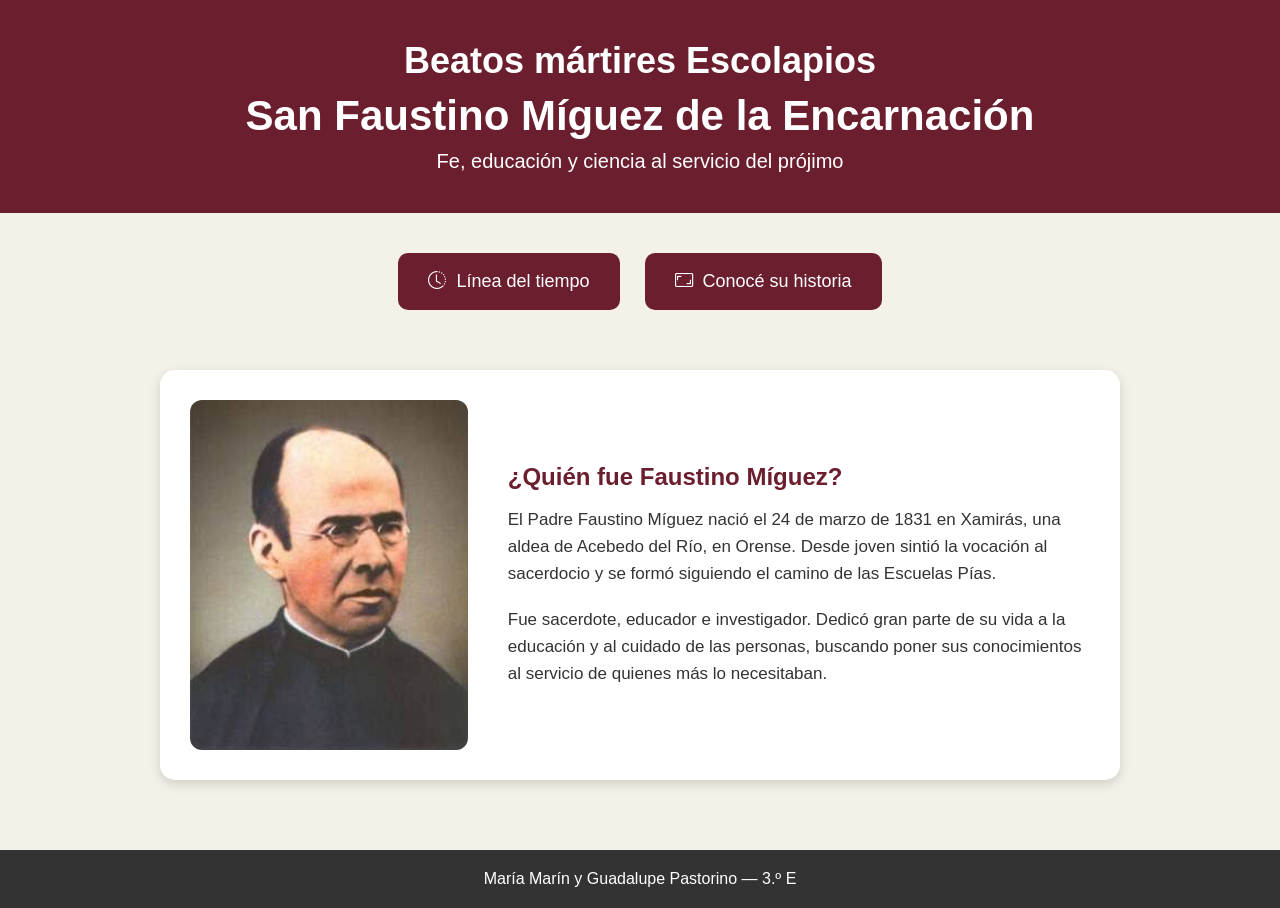
==== index.html @ 3d1377ed "Add files via upload" ====
<!DOCTYPE html>
<html lang="es">
<head>
    <meta charset="UTF-8">
    <meta name="viewport" content="width=device-width, initial-scale=1.0">
    <title>Faustino Míguez de la Encarnación</title>
    <link rel="stylesheet" href="https://cdn.jsdelivr.net/npm/bootstrap-icons@1.13.1/font/bootstrap-icons.min.css">
    <style>
        * {
            margin: 0;
            padding: 0;
            box-sizing: border-box;
        }

        body {
            font-family: Arial, sans-serif;
            background-color: #f4f1e8;
            color: #333;
        }

        header {
            background-color: #6b1e2e;
            color: white;
            text-align: center;
            padding: 40px 20px;
        }

        header h1 {
            font-size: 36px;
            margin-bottom: 10px;
        }

        header h2 {
            font-size: 42px;
            margin-bottom: 10px;
            font-weight: bold;
        }

        header p {
            font-size: 20px;
        }

        .principal {
            max-width: 1000px;
            margin: 40px auto;
            padding: 20px;
        }

        .presentacion {
            display: flex;
            align-items: center;
            gap: 40px;
            background-color: white;
            padding: 30px;
            border-radius: 15px;
            box-shadow: 0 4px 12px rgba(0,0,0,0.15);
        }

        .presentacion img {
            width: 300px;
            height: 350px;
            object-fit: cover;
            border-radius: 12px;
        }

        .biografia h2 {
            color: #6b1e2e;
            margin-bottom: 15px;
        }

        .biografia p {
            font-size: 17px;
            line-height: 1.6;
        }

        .botones {
            display: flex;
            justify-content: center;
            gap: 25px;
            margin-top: 40px;
            flex-wrap: wrap;
        }

        .boton {
            background-color: #6b1e2e;
            color: white;
            text-decoration: none;
            padding: 18px 30px;
            border-radius: 10px;
            font-size: 18px;
            transition: 0.3s;
            display: inline-flex;
            align-items: center;
            gap: 10px;
        }

        .boton:hover {
            background-color: #8c3044;
            transform: scale(1.05);
        }

        footer {
            margin-top: 50px;
            background-color: #333;
            color: white;
            text-align: center;
            padding: 20px;
        }

        @media (max-width: 700px) {
            .presentacion {
                flex-direction: column;
                text-align: center;
            }

            .presentacion img {
                width: 80%;
                height: auto;
            }

            header h2 {
                font-size: 32px;
            }
        }
    </style>
</head>
<body>

    <header>
        <h1>Beatos mártires Escolapios</h1>
        <h2>San Faustino Míguez de la Encarnación</h2>
        <p>Fe, educación y ciencia al servicio del prójimo</p>
    </header>

    <section class="botones">
        <!-- Ícono integrado correctamente dentro del enlace -->
        <a href="./pages/lineadetiempo.html" class="boton">
            <i class="bi bi-clock-history"></i> Línea del tiempo</a>

       <a href="./pages/historia.html" class="boton">
    <i class="bi bi-aspect-ratio"></i> Conocé su historia </a>


    </section>

    <main class="principal">
        <section class="presentacion">

            <img src="./img/faustino.jfif" alt="Faustino Míguez">

            <div class="biografia">
                <h2>¿Quién fue Faustino Míguez?</h2>
                <p>
                    El Padre Faustino Míguez nació el 24 de marzo de 1831
                    en Xamirás, una aldea de Acebedo del Río, en Orense.
                    Desde joven sintió la vocación al sacerdocio y se formó
                    siguiendo el camino de las Escuelas Pías.
                </p>
                <br>
                <p>
                    Fue sacerdote, educador e investigador. Dedicó gran parte
                    de su vida a la educación y al cuidado de las personas,
                    buscando poner sus conocimientos al servicio de quienes
                    más lo necesitaban.
                </p>
            </div>
        </section>
    </main>

    <footer>
        <p>María Marín y Guadalupe Pastorino — 3.º E</p>
    </footer>

</body>
</html>
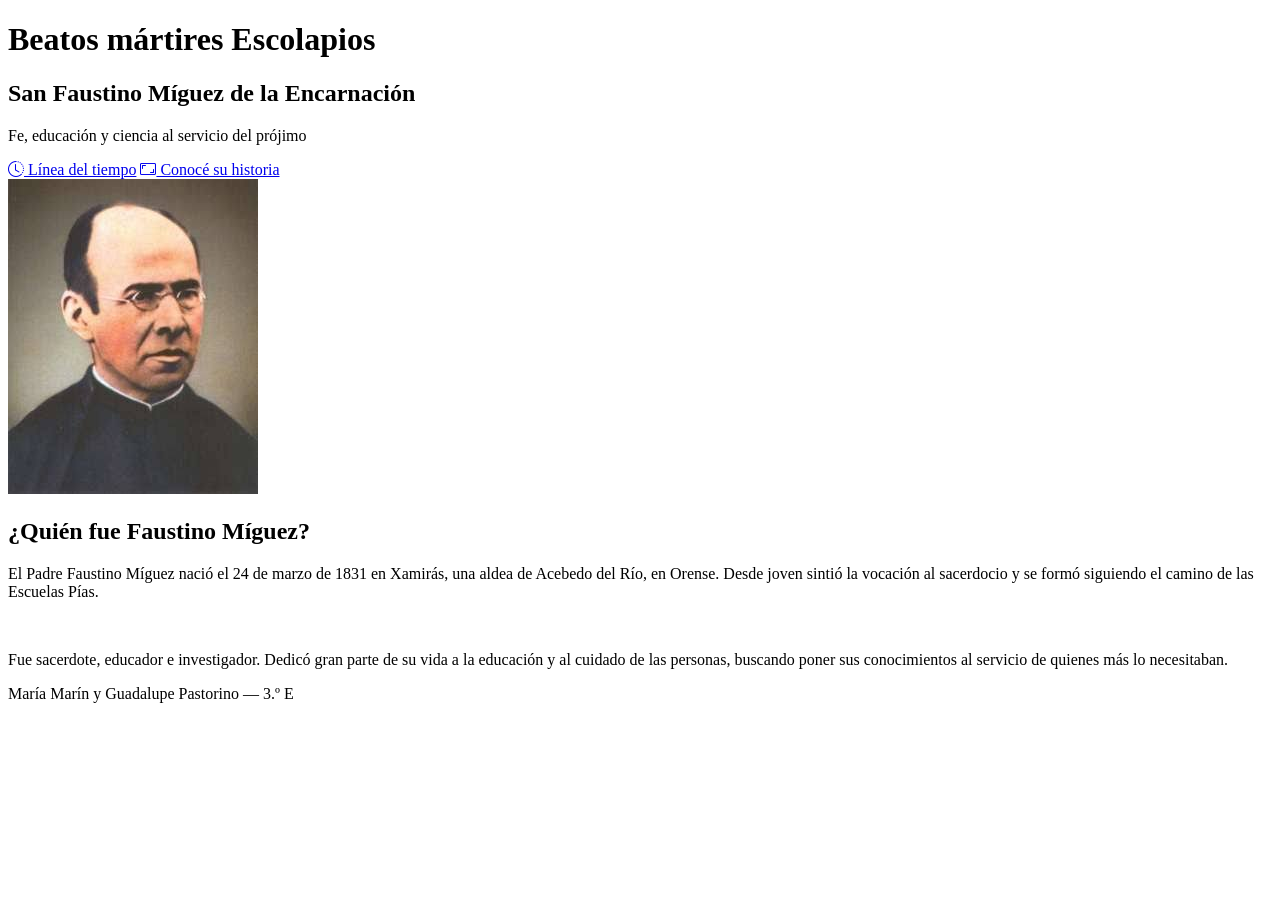
==== commit 5be4bb5d: "Update index.html" ====
--- a/index.html
+++ b/index.html
@@ -5,124 +5,7 @@
     <meta name="viewport" content="width=device-width, initial-scale=1.0">
     <title>Faustino Míguez de la Encarnación</title>
     <link rel="stylesheet" href="https://cdn.jsdelivr.net/npm/bootstrap-icons@1.13.1/font/bootstrap-icons.min.css">
-    <style>
-        * {
-            margin: 0;
-            padding: 0;
-            box-sizing: border-box;
-        }
-
-        body {
-            font-family: Arial, sans-serif;
-            background-color: #f4f1e8;
-            color: #333;
-        }
-
-        header {
-            background-color: #6b1e2e;
-            color: white;
-            text-align: center;
-            padding: 40px 20px;
-        }
-
-        header h1 {
-            font-size: 36px;
-            margin-bottom: 10px;
-        }
-
-        header h2 {
-            font-size: 42px;
-            margin-bottom: 10px;
-            font-weight: bold;
-        }
-
-        header p {
-            font-size: 20px;
-        }
-
-        .principal {
-            max-width: 1000px;
-            margin: 40px auto;
-            padding: 20px;
-        }
-
-        .presentacion {
-            display: flex;
-            align-items: center;
-            gap: 40px;
-            background-color: white;
-            padding: 30px;
-            border-radius: 15px;
-            box-shadow: 0 4px 12px rgba(0,0,0,0.15);
-        }
-
-        .presentacion img {
-            width: 300px;
-            height: 350px;
-            object-fit: cover;
-            border-radius: 12px;
-        }
-
-        .biografia h2 {
-            color: #6b1e2e;
-            margin-bottom: 15px;
-        }
-
-        .biografia p {
-            font-size: 17px;
-            line-height: 1.6;
-        }
-
-        .botones {
-            display: flex;
-            justify-content: center;
-            gap: 25px;
-            margin-top: 40px;
-            flex-wrap: wrap;
-        }
-
-        .boton {
-            background-color: #6b1e2e;
-            color: white;
-            text-decoration: none;
-            padding: 18px 30px;
-            border-radius: 10px;
-            font-size: 18px;
-            transition: 0.3s;
-            display: inline-flex;
-            align-items: center;
-            gap: 10px;
-        }
-
-        .boton:hover {
-            background-color: #8c3044;
-            transform: scale(1.05);
-        }
-
-        footer {
-            margin-top: 50px;
-            background-color: #333;
-            color: white;
-            text-align: center;
-            padding: 20px;
-        }
-
-        @media (max-width: 700px) {
-            .presentacion {
-                flex-direction: column;
-                text-align: center;
-            }
-
-            .presentacion img {
-                width: 80%;
-                height: auto;
-            }
-
-            header h2 {
-                font-size: 32px;
-            }
-        }
-    </style>
+    <link rel="stylesheet" href="css/styles.css">
 </head>
 <body>
 
@@ -133,19 +16,15 @@
     </header>
 
     <section class="botones">
-        <!-- Ícono integrado correctamente dentro del enlace -->
         <a href="./pages/lineadetiempo.html" class="boton">
             <i class="bi bi-clock-history"></i> Línea del tiempo</a>
 
-       <a href="./pages/historia.html" class="boton">
-    <i class="bi bi-aspect-ratio"></i> Conocé su historia </a>
-
-
+        <a href="./pages/historia.html" class="boton">
+            <i class="bi bi-aspect-ratio"></i> Conocé su historia</a>
     </section>
 
     <main class="principal">
         <section class="presentacion">
-
             <img src="./img/faustino.jfif" alt="Faustino Míguez">
 
             <div class="biografia">
@@ -172,4 +51,4 @@
     </footer>
 
 </body>
-</html>+</html>
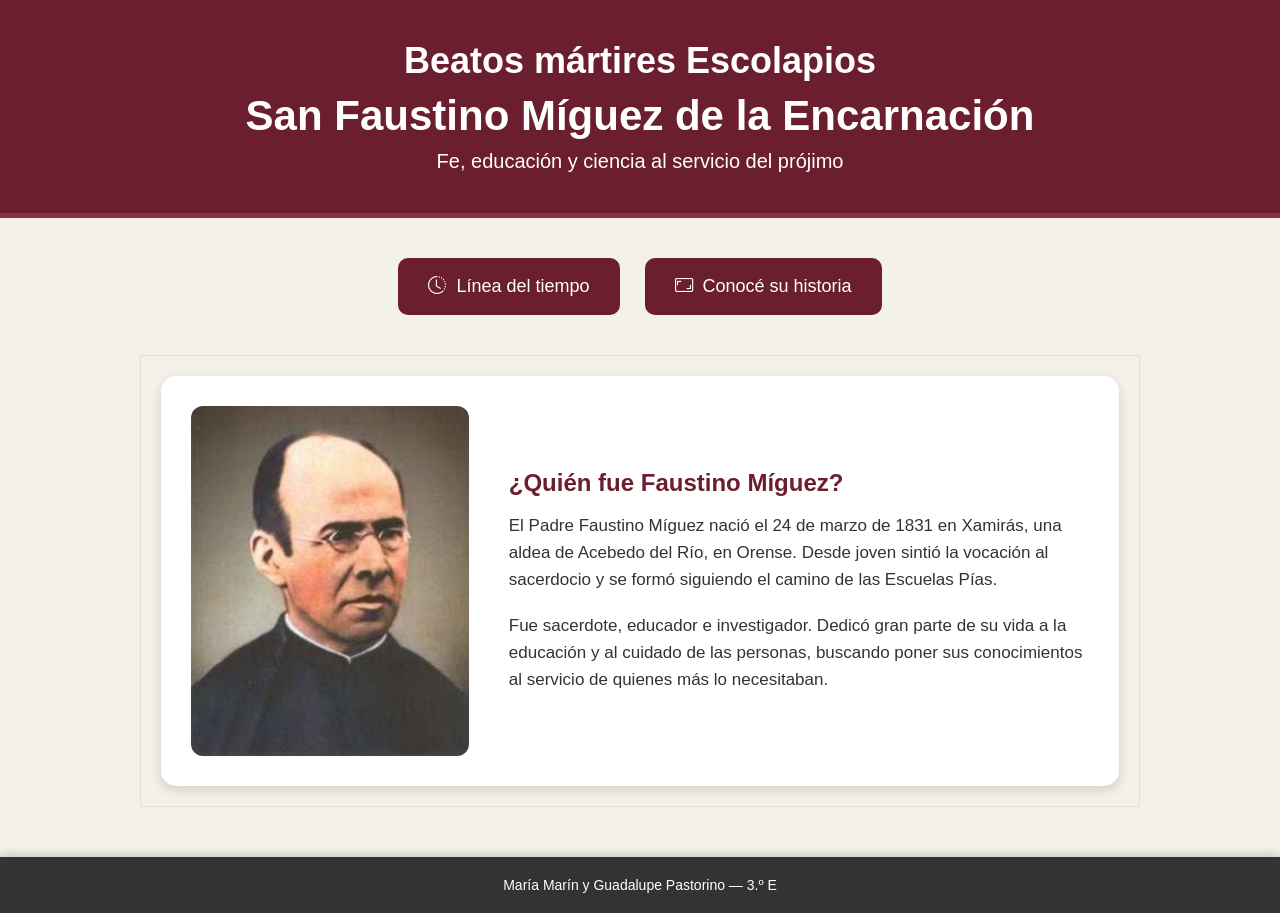
==== commit 60da3ced: "Add IDs to header and footer elements Added IDs to header and footer for better accessibility and st" ====
--- a/index.html
+++ b/index.html
@@ -9,7 +9,7 @@
 </head>
 <body>
 
-    <header>
+    <header id="encabezado-principal">
         <h1>Beatos mártires Escolapios</h1>
         <h2>San Faustino Míguez de la Encarnación</h2>
         <p>Fe, educación y ciencia al servicio del prójimo</p>
@@ -17,13 +17,15 @@
 
     <section class="botones">
         <a href="./pages/lineadetiempo.html" class="boton">
-            <i class="bi bi-clock-history"></i> Línea del tiempo</a>
+            <i class="bi bi-clock-history"></i> Línea del tiempo
+        </a>
 
         <a href="./pages/historia.html" class="boton">
-            <i class="bi bi-aspect-ratio"></i> Conocé su historia</a>
+            <i class="bi bi-aspect-ratio"></i> Conocé su historia
+        </a>
     </section>
 
-    <main class="principal">
+    <main id="contenido-biografia" class="principal">
         <section class="presentacion">
             <img src="./img/faustino.jfif" alt="Faustino Míguez">
 
@@ -46,7 +48,7 @@
         </section>
     </main>
 
-    <footer>
+    <footer id="pie-de-pagina">
         <p>María Marín y Guadalupe Pastorino — 3.º E</p>
     </footer>
 
--- a/css/styles.css
+++ b/css/styles.css
@@ -0,0 +1,284 @@
+/* ==========================================
+   RESET GENERAL Y MODELO DE CAJAS
+   ========================================== */
+* {
+    margin: 0;
+    padding: 0;
+    box-sizing: border-box;
+}
+
+body {
+    font-family: Arial, sans-serif;
+    background-color: #f4f1e8;
+    color: #333333;
+}
+
+/* ==========================================
+   SELECTORES DE ETIQUETA (header, footer, h1, h2, p, a)
+   ========================================== */
+header {
+    background-color: #6b1e2e;
+    color: #ffffff;
+    text-align: center;
+    padding: 40px 20px;
+}
+
+header h1 {
+    font-size: 36px;
+    margin-bottom: 10px;
+}
+
+header h2 {
+    font-size: 42px;
+    margin-bottom: 10px;
+    font-weight: bold;
+}
+
+header p {
+    font-size: 20px;
+}
+
+footer {
+    margin-top: 50px;
+    background-color: #333333;
+    color: #ffffff;
+    text-align: center;
+    padding: 20px;
+}
+
+footer p {
+    font-size: 14px;
+}
+
+/* ==========================================
+   SELECTORES DE CLASE (.clase)
+   ========================================== */
+.principal {
+    max-width: 1000px;
+    margin: 40px auto;
+    padding: 20px;
+}
+
+.presentacion {
+    display: flex;
+    align-items: center;
+    gap: 40px;
+    background-color: #ffffff;
+    padding: 30px;
+    border-radius: 15px;
+    box-shadow: 0 4px 12px rgba(0, 0, 0, 0.15);
+}
+
+.presentacion img {
+    width: 300px;
+    height: 350px;
+    object-fit: cover;
+    border-radius: 12px;
+}
+
+.biografia h2 {
+    color: #6b1e2e;
+    margin-bottom: 15px;
+}
+
+.biografia p {
+    font-size: 17px;
+    line-height: 1.6;
+}
+
+.botones {
+    display: flex;
+    justify-content: center;
+    gap: 25px;
+    margin-top: 40px;
+    flex-wrap: wrap;
+}
+
+.boton {
+    background-color: #6b1e2e;
+    color: #ffffff;
+    text-decoration: none;
+    padding: 18px 30px;
+    border-radius: 10px;
+    font-size: 18px;
+    transition: 0.3s;
+    display: inline-flex;
+    align-items: center;
+    gap: 10px;
+}
+
+.boton:hover {
+    background-color: #8c3044;
+    transform: scale(1.05);
+}
+
+/* Estilos de la página historia.html */
+body.pagina-historia {
+    font-family: Georgia, 'Times New Roman', serif;
+    background: linear-gradient(135deg, #f5efe1, #e8dcc5);
+    color: #6d4726;
+    min-height: 100vh;
+    display: flex;
+    justify-content: center;
+    align-items: center;
+    padding: 20px;
+}
+
+.contenedor {
+    background-color: #fffaf0;
+    width: 90%;
+    max-width: 800px;
+    padding: 50px;
+    text-align: center;
+    border-radius: 20px;
+    box-shadow: 0 10px 30px rgba(0, 0, 0, 0.2);
+    border: 2px solid #8c3044;
+}
+
+.contenedor h1 {
+    font-size: 36px;
+    color: #8c3044;
+    margin-bottom: 25px;
+}
+
+.contenedor p {
+    font-size: 20px;
+    line-height: 1.6;
+    margin-bottom: 30px;
+}
+
+.contenedor a {
+    display: inline-block;
+    background-color: #8c3044;
+    color: #ffffff;
+    text-decoration: none;
+    padding: 14px 28px;
+    border-radius: 10px;
+    font-size: 18px;
+    font-weight: bold;
+    transition: 0.3s;
+}
+
+.contenedor a:hover {
+    background-color: #6b1e2e;
+    transform: scale(1.05);
+}
+
+/* Estilos de la página lineadetiempo.html */
+body.pagina-linea {
+    display: flex;
+    flex-direction: column;
+    min-height: 100vh;
+}
+
+body.pagina-linea header {
+    padding: 30px 20px;
+}
+
+body.pagina-linea footer {
+    margin-top: auto;
+}
+
+.contenedor-principal {
+    flex: 1;
+    max-width: 1000px;
+    margin: 40px auto;
+    padding: 20px;
+    text-align: center;
+}
+
+.caja-imagen {
+    background-color: #ffffff;
+    padding: 25px;
+    border-radius: 15px;
+    box-shadow: 0 4px 12px rgba(0, 0, 0, 0.15);
+    display: inline-block;
+    max-width: 100%;
+}
+
+.caja-imagen img {
+    width: 100%;
+    max-width: 800px;
+    height: auto;
+    border-radius: 10px;
+    display: block;
+    margin: 0 auto;
+}
+
+.volver {
+    display: inline-block;
+    margin-top: 30px;
+    background-color: #6b1e2e;
+    color: #ffffff;
+    text-decoration: none;
+    padding: 12px 25px;
+    border-radius: 8px;
+    font-size: 16px;
+    transition: 0.3s;
+}
+
+.volver:hover {
+    background-color: #8c3044;
+    transform: scale(1.05);
+}
+
+/* ==========================================
+   SELECTORES DE ID (#id)
+   ========================================== */
+#encabezado-principal {
+    border-bottom: 5px solid #8c3044;
+}
+
+#contenido-biografia {
+    border: 1px solid #e0e0e0;
+}
+
+#tarjeta-historia {
+    margin: 0 auto;
+}
+
+#seccion-linea {
+    position: relative;
+}
+
+#pie-de-pagina {
+    box-shadow: 0 -2px 10px rgba(0, 0, 0, 0.2);
+}
+
+/* ==========================================
+   MEDIA QUERIES (DISEÑO RESPONSIVO)
+   ========================================== */
+@media (max-width: 700px) {
+    .presentacion {
+        flex-direction: column;
+        text-align: center;
+    }
+
+    .presentacion img {
+        width: 80%;
+        height: auto;
+    }
+
+    header h2 {
+        font-size: 32px;
+    }
+}
+
+@media (max-width: 600px) {
+    .contenedor {
+        padding: 30px 20px;
+    }
+
+    .contenedor h1 {
+        font-size: 27px;
+    }
+
+    .contenedor p {
+        font-size: 17px;
+    }
+}
+
+    .contenedor p {
+        font-size: 17px;
+    }
+}
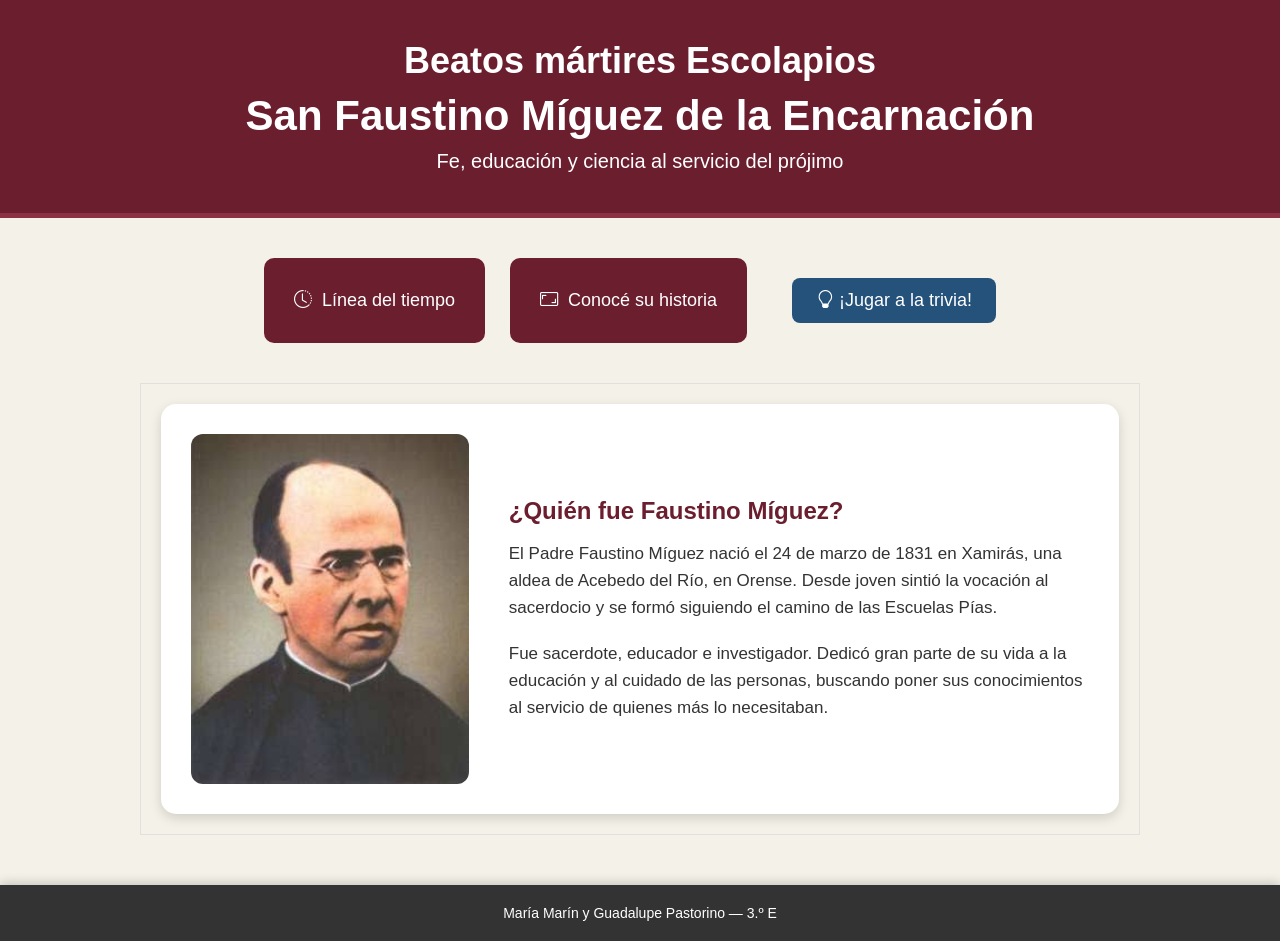
==== commit 76b1cb75: "Add files via upload" ====
--- a/index.html
+++ b/index.html
@@ -23,6 +23,9 @@
         <a href="./pages/historia.html" class="boton">
             <i class="bi bi-aspect-ratio"></i> Conocé su historia
         </a>
+        <a href="trivia.html" class="boton-trivia"><i class="bi bi-lightbulb"></i>
+    ¡Jugar a la trivia!
+    </a>
     </section>
 
     <main id="contenido-biografia" class="principal">
--- a/css/styles.css
+++ b/css/styles.css
@@ -1,6 +1,4 @@
-/* ==========================================
-   RESET GENERAL Y MODELO DE CAJAS
-   ========================================== */
+
 * {
     margin: 0;
     padding: 0;
@@ -13,9 +11,7 @@
     color: #333333;
 }
 
-/* ==========================================
-   SELECTORES DE ETIQUETA (header, footer, h1, h2, p, a)
-   ========================================== */
+
 header {
     background-color: #6b1e2e;
     color: #ffffff;
@@ -26,16 +22,19 @@
 header h1 {
     font-size: 36px;
     margin-bottom: 10px;
+    color: #ffffff;
 }
 
 header h2 {
     font-size: 42px;
     margin-bottom: 10px;
     font-weight: bold;
+    color: #ffffff;
 }
 
 header p {
     font-size: 20px;
+    color: #ffffff;
 }
 
 footer {
@@ -48,11 +47,10 @@
 
 footer p {
     font-size: 14px;
-}
-
-/* ==========================================
-   SELECTORES DE CLASE (.clase)
-   ========================================== */
+    color: #ffffff;
+}
+
+
 .principal {
     max-width: 1000px;
     margin: 40px auto;
@@ -112,7 +110,7 @@
     transform: scale(1.05);
 }
 
-/* Estilos de la página historia.html */
+
 body.pagina-historia {
     font-family: Georgia, 'Times New Roman', serif;
     background: linear-gradient(135deg, #f5efe1, #e8dcc5);
@@ -128,29 +126,44 @@
     background-color: #fffaf0;
     width: 90%;
     max-width: 800px;
-    padding: 50px;
+    padding: 40px;
     text-align: center;
     border-radius: 20px;
     box-shadow: 0 10px 30px rgba(0, 0, 0, 0.2);
     border: 2px solid #8c3044;
 }
 
-.contenedor h1 {
-    font-size: 36px;
-    color: #8c3044;
+
+.contenedor header {
+    background-color: #6b1e2e ;
+    padding: 30px 20px;
+    border-radius: 12px;
     margin-bottom: 25px;
+}
+
+
+.contenedor header h1,
+.contenedor h1,
+#tarjeta-historia header h1,
+#tarjeta-historia h1 {
+    font-size: 32px ;
+    color: #ffffff ;
+    line-height: 1.3 ;
+    margin-bottom: 0 ;
+    font-weight: bold;
 }
 
 .contenedor p {
     font-size: 20px;
     line-height: 1.6;
     margin-bottom: 30px;
+    color: #6d4726;
 }
 
 .contenedor a {
     display: inline-block;
     background-color: #8c3044;
-    color: #ffffff;
+    color: #ffffff ;
     text-decoration: none;
     padding: 14px 28px;
     border-radius: 10px;
@@ -164,7 +177,7 @@
     transform: scale(1.05);
 }
 
-/* Estilos de la página lineadetiempo.html */
+
 body.pagina-linea {
     display: flex;
     flex-direction: column;
@@ -222,9 +235,7 @@
     transform: scale(1.05);
 }
 
-/* ==========================================
-   SELECTORES DE ID (#id)
-   ========================================== */
+
 #encabezado-principal {
     border-bottom: 5px solid #8c3044;
 }
@@ -245,9 +256,7 @@
     box-shadow: 0 -2px 10px rgba(0, 0, 0, 0.2);
 }
 
-/* ==========================================
-   MEDIA QUERIES (DISEÑO RESPONSIVO)
-   ========================================== */
+
 @media (max-width: 700px) {
     .presentacion {
         flex-direction: column;
@@ -266,19 +275,34 @@
 
 @media (max-width: 600px) {
     .contenedor {
-        padding: 30px 20px;
-    }
-
+        padding: 25px 15px;
+    }
+
+    .contenedor header h1,
     .contenedor h1 {
-        font-size: 27px;
-    }
-
+        font-size: 24px ;
+    }
+
+    .contenedor p {
+        font-size: 16px;
+    }
+}
     .contenedor p {
         font-size: 17px;
     }
-}
-
-    .contenedor p {
-        font-size: 17px;
-    }
-}
+
+
+.boton-trivia {
+    display: inline-block;
+    padding: 12px 24px;
+    background-color: #24527a;
+    color: white;
+    text-decoration: none;
+    border-radius: 8px;
+    font-size: 18px;
+    margin: 20px;
+}
+
+.boton-trivia:hover {
+    background-color: #183b59;
+}
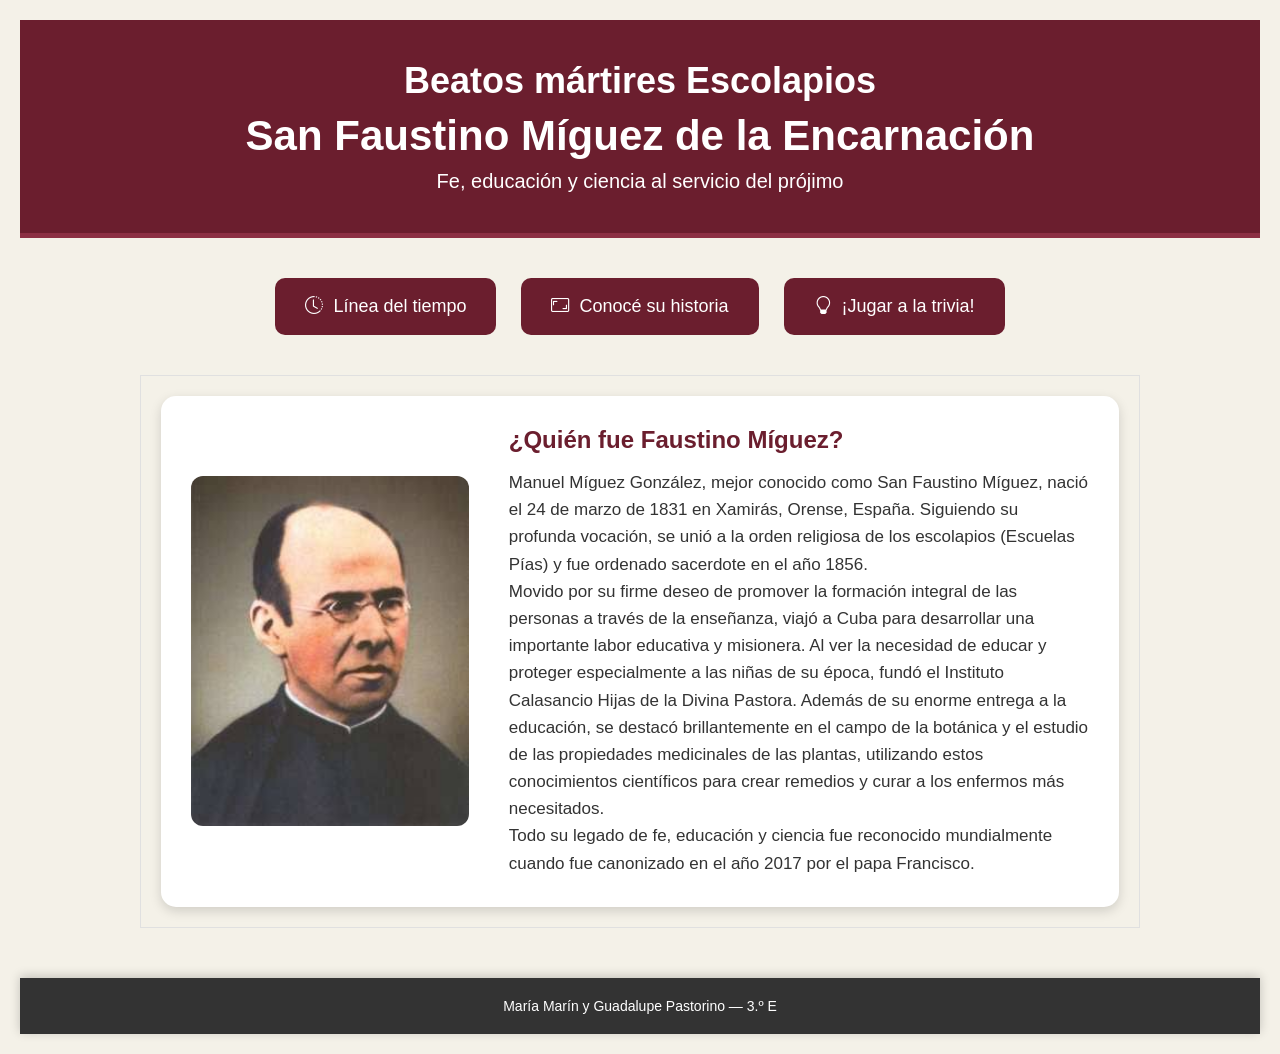
==== commit 10f801da: "Add files via upload" ====
--- a/index.html
+++ b/index.html
@@ -23,9 +23,9 @@
         <a href="./pages/historia.html" class="boton">
             <i class="bi bi-aspect-ratio"></i> Conocé su historia
         </a>
-        <a href="trivia.html" class="boton-trivia"><i class="bi bi-lightbulb"></i>
-    ¡Jugar a la trivia!
-    </a>
+      <a href="./pages/Trivia.html" class="boton">
+    <i class="bi bi-lightbulb"></i> ¡Jugar a la trivia!</a>
+
     </section>
 
     <main id="contenido-biografia" class="principal">
@@ -35,17 +35,11 @@
             <div class="biografia">
                 <h2>¿Quién fue Faustino Míguez?</h2>
                 <p>
-                    El Padre Faustino Míguez nació el 24 de marzo de 1831
-                    en Xamirás, una aldea de Acebedo del Río, en Orense.
-                    Desde joven sintió la vocación al sacerdocio y se formó
-                    siguiendo el camino de las Escuelas Pías.
+                Manuel Míguez González, mejor conocido como San Faustino Míguez, nació el 24 de marzo de 1831 en Xamirás, Orense, España. Siguiendo su profunda vocación, se unió a la orden religiosa de los escolapios (Escuelas Pías) y fue ordenado sacerdote en el año 1856. 
                 </p>
-                <br>
-                <p>
-                    Fue sacerdote, educador e investigador. Dedicó gran parte
-                    de su vida a la educación y al cuidado de las personas,
-                    buscando poner sus conocimientos al servicio de quienes
-                    más lo necesitaban.
+                <p> Movido por su firme deseo de promover la formación integral de las personas a través de la enseñanza, viajó a Cuba para desarrollar una importante labor educativa y misionera. Al ver la necesidad de educar y proteger especialmente a las niñas de su época, fundó el Instituto Calasancio Hijas de la Divina Pastora. Además de su enorme entrega a la educación, se destacó brillantemente en el campo de la botánica y el estudio de las propiedades medicinales de las plantas, utilizando estos conocimientos científicos para crear remedios y curar a los enfermos más necesitados.
+                </p>
+                <p> Todo su legado de fe, educación y ciencia fue reconocido mundialmente cuando fue canonizado en el año 2017 por el papa Francisco.
                 </p>
             </div>
         </section>
@@ -56,4 +50,4 @@
     </footer>
 
 </body>
-</html>
+</html>
--- a/css/styles.css
+++ b/css/styles.css
@@ -1,3 +1,4 @@
+
 
 * {
     margin: 0;
@@ -306,3 +307,94 @@
 .boton-trivia:hover {
     background-color: #183b59;
 }
+
+
+
+* {
+    margin: 0;
+    padding: 0;
+    box-sizing: border-box;
+}
+
+body {
+    font-family: Arial, sans-serif;
+    background-color: #f4f1e8;
+    color: #333;
+    padding: 20px;
+}
+
+.contenedor {
+    max-width: 700px;
+    background-color: #fdfaf6;
+    padding: 40px;
+    border-radius: 15px;
+    box-shadow: 0 4px 12px rgba(0,0,0,0.15);
+    border: 2px solid #6b1e2e;
+    margin: 40px auto;
+}
+
+.contenedor h1 {
+    color: #6b1e2e;
+    text-align: center;
+    margin-bottom: 30px;
+    font-size: 28px;
+}
+
+.pregunta {
+    margin-bottom: 20px;
+    text-align: center;
+}
+
+label {
+    font-weight: bold;
+    display: block;
+    margin-bottom: 10px;
+    color: #333;
+    font-size: 16px;
+}
+
+input[type="text"] {
+    width: 100%;
+    padding: 12px;
+    border: 1px solid #ccc;
+    border-radius: 8px;
+    font-size: 15px;
+    outline: none;
+    transition: 0.3s;
+}
+
+input[type="text"]:focus {
+    border-color: #6b1e2e;
+}
+
+button {
+    padding: 15px 20px;
+    background-color: #6b1e2e;
+    color: white;
+    border: none;
+    border-radius: 10px;
+    cursor: pointer;
+    font-size: 18px;
+    display: block;
+    width: 100%;
+    margin-top: 30px;
+    transition: 0.3s;
+    font-weight: bold;
+}
+
+button:hover {
+    background-color: #8c3044;
+    transform: scale(1.02);
+}
+
+.feedback {
+    font-weight: bold;
+    margin-top: 8px;
+    display: block;
+}
+
+#resultadoFinal {
+    text-align: center;
+    margin-top: 25px;
+    color: #6b1e2e;
+}
